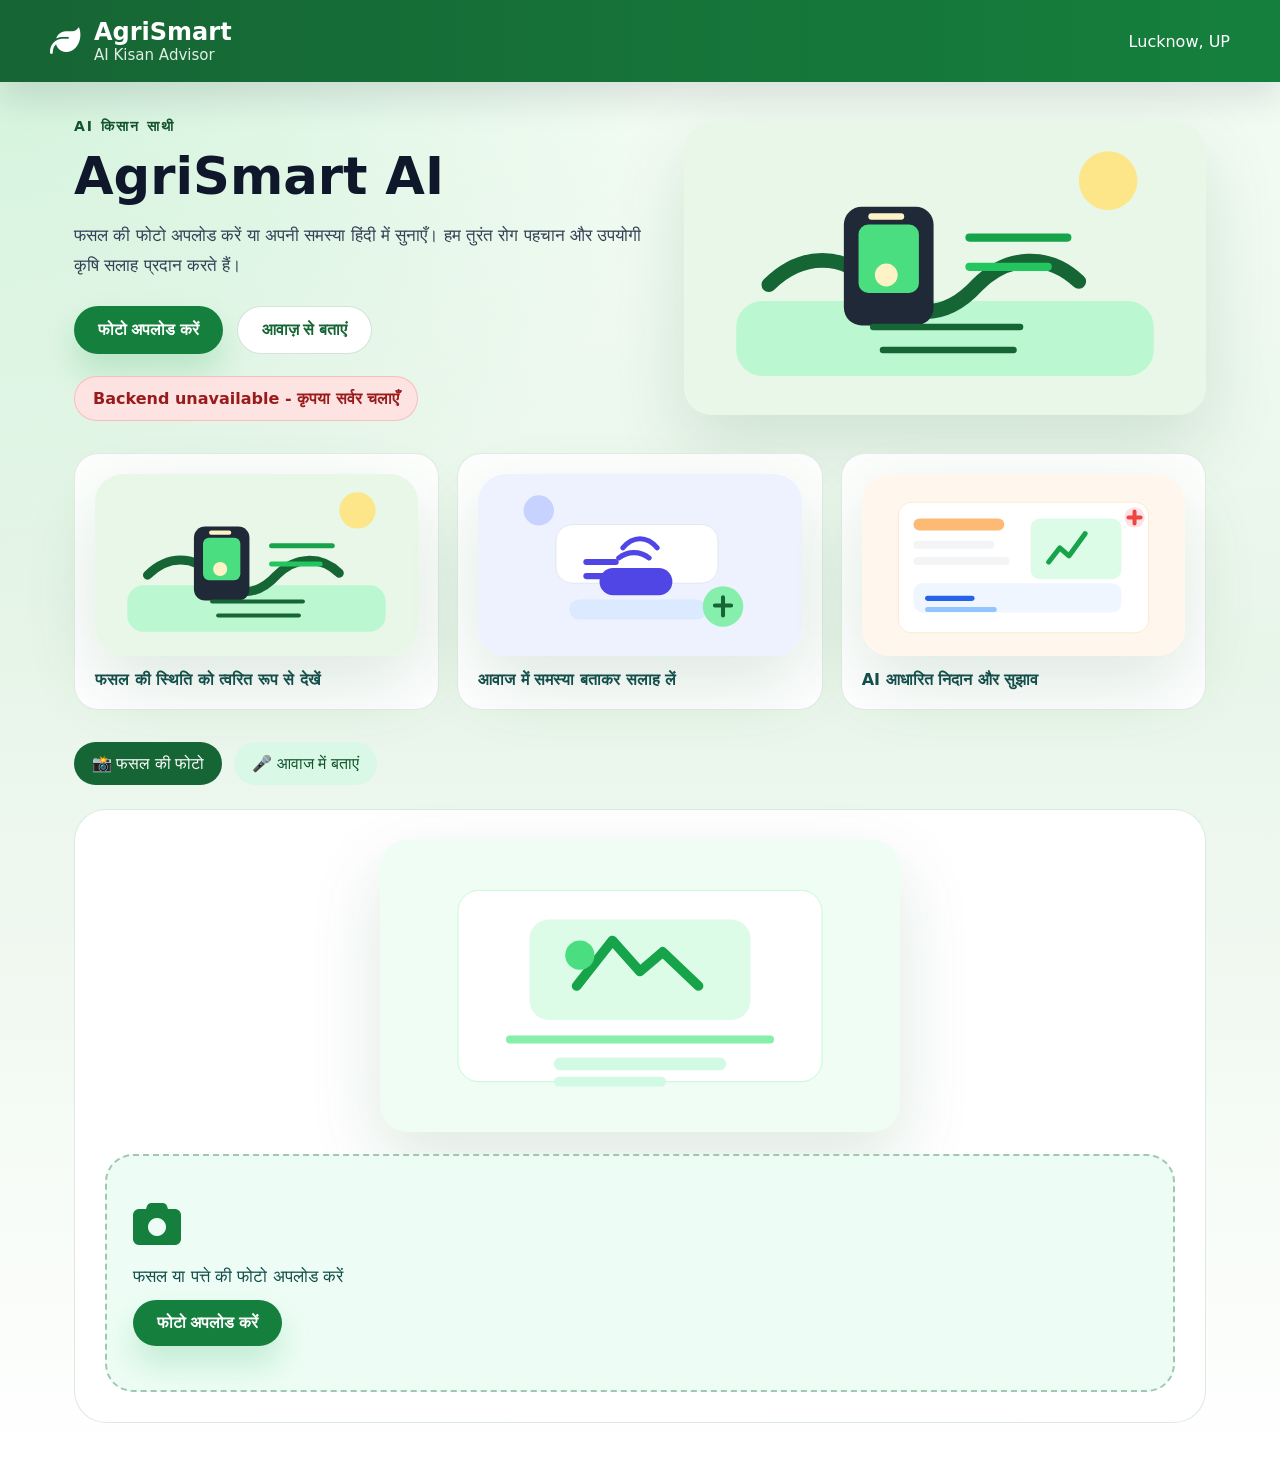
==== index.html @ ae7cc3c3 "Initial commit: add AgriSmart AI backend, frontend, Docker, CI, and README" ====
<!DOCTYPE html>
<html lang="hi">
<head>
  <meta charset="UTF-8">
  <meta name="viewport" content="width=device-width, initial-scale=1.0">
  <title>AgriSmart AI</title>
  <link rel="stylesheet" href="css/style.css">
  <link rel="stylesheet" href="https://cdnjs.cloudflare.com/ajax/libs/font-awesome/6.5.0/css/all.min.css">
</head>
<body>
  <nav class="navbar">
    <div class="nav-container">
      <div class="logo">
        <i class="fas fa-leaf"></i>
        <div>
          <h2>AgriSmart</h2>
          <p>AI Kisan Advisor</p>
        </div>             
      </div>
      <div class="location">Lucknow, UP</div>
    </div>
  </nav>

  <div class="container">
    <div class="hero">
      <div class="hero-grid">
        <div>
          <span class="eyebrow">AI किसान साथी</span>
          <h1>AgriSmart AI</h1>
          <p>फसल की फोटो अपलोड करें या अपनी समस्या हिंदी में सुनाएँ। हम तुरंत रोग पहचान और उपयोगी कृषि सलाह प्रदान करते हैं।</p>
          <div class="hero-actions">
            <button class="btn btn-primary" onclick="showTab(0)">फोटो अपलोड करें</button>
            <button class="btn btn-secondary" onclick="showTab(1)">आवाज़ से बताएं</button>
          </div>
          <div id="backend-status" class="backend-status">Backend status: जांच की जा रही है...</div>
        </div>
        <div class="hero-image">
          <img src="assets/crop-check.svg" alt="Illustration of an AI crop inspection app">
        </div>
      </div>
    </div>

    <section class="image-showcase" aria-label="App feature images">
      <div class="image-card">
        <img src="assets/crop-check.svg" alt="Illustration of checking crop health with a phone">
        <p>फसल की स्थिति को त्वरित रूप से देखें</p>
      </div>
      <div class="image-card">
        <img src="assets/voice-guide.svg" alt="Illustration of voice-based crop guidance">
        <p>आवाज में समस्या बताकर सलाह लें</p>
      </div>
      <div class="image-card">
        <img src="assets/diagnosis.svg" alt="Illustration of AI diagnosis results">
        <p>AI आधारित निदान और सुझाव</p>
      </div>
    </section>

    <div class="tabs">
      <button class="tab-btn active" onclick="showTab(0)">📸 फसल की फोटो</button>
      <button class="tab-btn" onclick="showTab(1)">🎤 आवाज में बताएं</button>
    </div>

    <!-- Photo Tab -->
    <div id="photo-tab" class="tab-content">
      <div class="upload-box">
        <div class="section-illustration">
          <img src="assets/upload-photo.svg" alt="Illustration of uploading a crop photo">
        </div>
        <form id="upload-form" enctype="multipart/form-data">
          <input type="file" id="image-upload" accept="image/*" hidden>
          <div id="preview-card" class="preview-card" style="display:none;">
            <img id="preview-img" alt="Selected photo preview">
            <div id="preview-text"></div>
          </div>
          <div class="upload-area" onclick="document.getElementById('image-upload').click()">
            <i class="fas fa-camera fa-3x"></i>
            <p>फसल या पत्ते की फोटो अपलोड करें</p>
            <button id="upload-btn" type="button" class="btn btn-primary" onclick="uploadImage()">फोटो अपलोड करें</button>
          </div>
        </form>
      </div>
    </div>

    <!-- Voice Tab -->
    <div id="voice-tab" class="tab-content" style="display: none;">
      <div class="voice-box">
        <div class="section-illustration">
          <img src="assets/voice-guide.svg" alt="Illustration of a voice assistant guiding crop diagnosis">
        </div>
        <button id="record-btn" class="record-btn">
          <i class="fas fa-microphone"></i>
        </button>
        <p id="voice-status">अपनी समस्या बताएं (हिंदी में बोलें)</p>
      </div>
    </div>
  </div>

  <script src="fronend.js"></script>
</body>
</html>
---- css/style.css ----
* {
  box-sizing: border-box;
}

html {
  scroll-behavior: smooth;
}

body {
  margin: 0;
  min-height: 100vh;
  font-family: 'Inter', system-ui, -apple-system, BlinkMacSystemFont, 'Segoe UI', sans-serif;
  background: radial-gradient(circle at top left, rgba(34, 197, 94, 0.16), transparent 35%),
    linear-gradient(180deg, #f5fdf5 0%, #e8f5e9 45%, #ffffff 100%);
  color: #0f172a;
}

body::selection {
  background: #22c55e;
  color: #ffffff;
}

.navbar {
  background: linear-gradient(90deg, #166534, #15803d);
  color: #ffffff;
  padding: 18px 24px;
  box-shadow: 0 16px 36px rgba(15, 23, 42, 0.12);
}

.nav-container {
  max-width: 1180px;
  margin: 0 auto;
  display: flex;
  justify-content: space-between;
  align-items: center;
  gap: 18px;
}

.logo {
  display: flex;
  align-items: center;
  gap: 14px;
}

.logo i {
  font-size: 1.9rem;
}

.logo h2,
.logo p {
  margin: 0;
}

.logo p {
  font-size: 0.94rem;
  color: rgba(255, 255, 255, 0.88);
}

.container {
  max-width: 1180px;
  margin: 0 auto;
  padding: 34px 24px 56px;
}

.hero {
  margin-bottom: 32px;
}

.hero-grid {
  display: grid;
  grid-template-columns: minmax(0, 1.05fr) minmax(360px, 0.95fr);
  gap: 32px;
  align-items: center;
}

.eyebrow {
  display: inline-flex;
  align-items: center;
  gap: 8px;
  margin-bottom: 16px;
  font-size: 0.88rem;
  font-weight: 800;
  color: #14532d;
  letter-spacing: 0.14em;
  text-transform: uppercase;
}

.hero h1 {
  margin: 0;
  font-size: clamp(2.6rem, 4vw, 4.2rem);
  line-height: 0.98;
}

.hero p {
  margin: 20px 0 0;
  font-size: 1.05rem;
  max-width: 640px;
  line-height: 1.75;
  color: #334155;
}

.hero-actions {
  display: flex;
  flex-wrap: wrap;
  gap: 14px;
  margin-top: 26px;
}

.btn {
  display: inline-flex;
  align-items: center;
  justify-content: center;
  border: none;
  border-radius: 999px;
  padding: 14px 24px;
  font-size: 1rem;
  font-weight: 700;
  cursor: pointer;
  transition: transform 180ms ease, box-shadow 180ms ease, background-color 180ms ease;
}

.btn:hover {
  transform: translateY(-1px);
}

.btn-primary {
  background: #15803d;
  color: #ffffff;
  box-shadow: 0 18px 32px rgba(22, 163, 74, 0.2);
}

.btn-secondary {
  background: #ffffff;
  color: #166534;
  border: 1px solid rgba(22, 101, 52, 0.18);
}

.backend-status {
  margin-top: 22px;
  display: inline-flex;
  align-items: center;
  gap: 10px;
  padding: 12px 18px;
  border-radius: 999px;
  border: 1px solid rgba(22, 101, 52, 0.16);
  background: rgba(236, 253, 245, 0.95);
  color: #0f5132;
  font-weight: 700;
}

.backend-status.error {
  background: rgba(254, 226, 226, 0.95);
  border-color: rgba(239, 68, 68, 0.24);
  color: #991b1b;
}

.hero-image img,
.image-card img,
.section-illustration img {
  width: 100%;
  display: block;
  border-radius: 28px;
  box-shadow: 0 28px 72px rgba(22, 101, 52, 0.14);
}

.image-showcase {
  display: grid;
  grid-template-columns: repeat(auto-fit, minmax(220px, 1fr));
  gap: 18px;
  margin: 26px 0 32px;
}

.image-card {
  background: linear-gradient(180deg, rgba(255, 255, 255, 0.9), #ffffff);
  border: 1px solid rgba(22, 101, 52, 0.12);
  border-radius: 24px;
  padding: 20px;
  transition: transform 180ms ease, box-shadow 180ms ease;
}

.image-card:hover {
  transform: translateY(-3px);
  box-shadow: 0 24px 52px rgba(22, 101, 52, 0.16);
}

.image-card p {
  margin: 14px 0 0;
  font-weight: 700;
  color: #134e4a;
}

.tabs {
  display: flex;
  gap: 12px;
  margin-bottom: 24px;
  flex-wrap: wrap;
}

.tab-btn {
  border: none;
  border-radius: 999px;
  padding: 12px 18px;
  font-size: 1rem;
  background: #d9f9e6;
  color: #14532d;
  cursor: pointer;
  transition: background-color 180ms ease;
}

.tab-btn:hover {
  background: #b7f3c4;
}

.tab-btn.active {
  background: #166534;
  color: #ffffff;
}

.tab-content {
  background: rgba(255, 255, 255, 0.96);
  border: 1px solid rgba(22, 101, 52, 0.14);
  border-radius: 32px;
  padding: 30px;
}

.upload-box,
.voice-box {
  display: grid;
  gap: 22px;
}

.upload-area {
  cursor: pointer;
  border: 2px dashed rgba(22, 101, 52, 0.35);
  border-radius: 28px;
  padding: 44px 26px;
  transition: background-color 180ms ease, border-color 180ms ease;
  background: rgba(236, 253, 245, 0.92);
}

.upload-area:hover {
  background: rgba(220, 252, 231, 0.92);
  border-color: #22c55e;
}

.preview-card {
  display: none;
  grid-template-columns: 90px 1fr;
  gap: 18px;
  align-items: center;
  padding: 18px;
  margin-bottom: 20px;
  border-radius: 24px;
  border: 1px solid rgba(22, 101, 52, 0.18);
  background: rgba(255, 255, 255, 0.92);
}

.preview-card img {
  width: 90px;
  height: 90px;
  object-fit: cover;
  border-radius: 18px;
  box-shadow: 0 16px 30px rgba(22, 101, 52, 0.08);
}

#preview-text {
  color: #133b24;
  font-weight: 700;
}

.upload-area i {
  color: #15803d;
}

.upload-area p {
  margin: 18px 0 14px;
  font-size: 1.05rem;
  color: #134e4a;
}

.voice-box {
  text-align: center;
}

.voice-box p {
  margin: 16px auto 0;
  font-size: 1rem;
  color: #334155;
}

.section-illustration {
  max-width: 520px;
  margin: 0 auto;
}

.section-illustration img {
  background: #f0fdf4;
}

.record-btn {
  width: 92px;
  height: 92px;
  border: none;
  border-radius: 50%;
  background: linear-gradient(180deg, #22c55e, #15803d);
  color: #ffffff;
  font-size: 1.55rem;
  cursor: pointer;
  transition: transform 180ms ease, box-shadow 180ms ease;
  box-shadow: 0 18px 40px rgba(22, 101, 52, 0.22);
}

.record-btn:hover {
  transform: scale(1.04);
}

.result-card {
  padding: 30px;
}

.result-grid {
  display: grid;
  grid-template-columns: 1.15fr 0.85fr;
  gap: 26px;
  align-items: center;
}

.result-summary {
  border-radius: 28px;
  background: #f8fafc;
  padding: 28px;
  box-shadow: 0 24px 50px rgba(15, 23, 42, 0.06);
}

.result-summary h2 {
  margin-top: 0;
}

.result-summary p {
  margin: 14px 0;
  line-height: 1.75;
  color: #334155;
}

.status-pill {
  display: inline-flex;
  align-items: center;
  gap: 10px;
  padding: 10px 16px;
  border-radius: 999px;
  background: #d1fae5;
  color: #065f46;
  font-weight: 700;
  margin-bottom: 18px;
}

.result-image img {
  width: 100%;
  border-radius: 28px;
}

.advice-box {
  margin-top: 30px;
  padding: 24px;
  background: linear-gradient(180deg, #eff6ff 0%, #ffffff 100%);
  border: 1px solid rgba(59, 130, 246, 0.18);
  border-radius: 28px;
}

.advice-box h3 {
  margin-top: 0;
}

.advice-box p {
  margin: 16px 0 0;
  line-height: 1.8;
  color: #1e293b;
}

.result-card .btn {
  margin-top: 28px;
}

@media (max-width: 860px) {
  .hero-grid,
  .result-grid {
    grid-template-columns: 1fr;
  }

  .hero-actions {
    justify-content: stretch;
  }

  .hero-actions .btn {
    width: 100%;
  }
}

@media (max-width: 620px) {
  .container {
    padding: 24px 18px 40px;
  }

  .upload-area {
    padding: 32px 18px;
  }
}
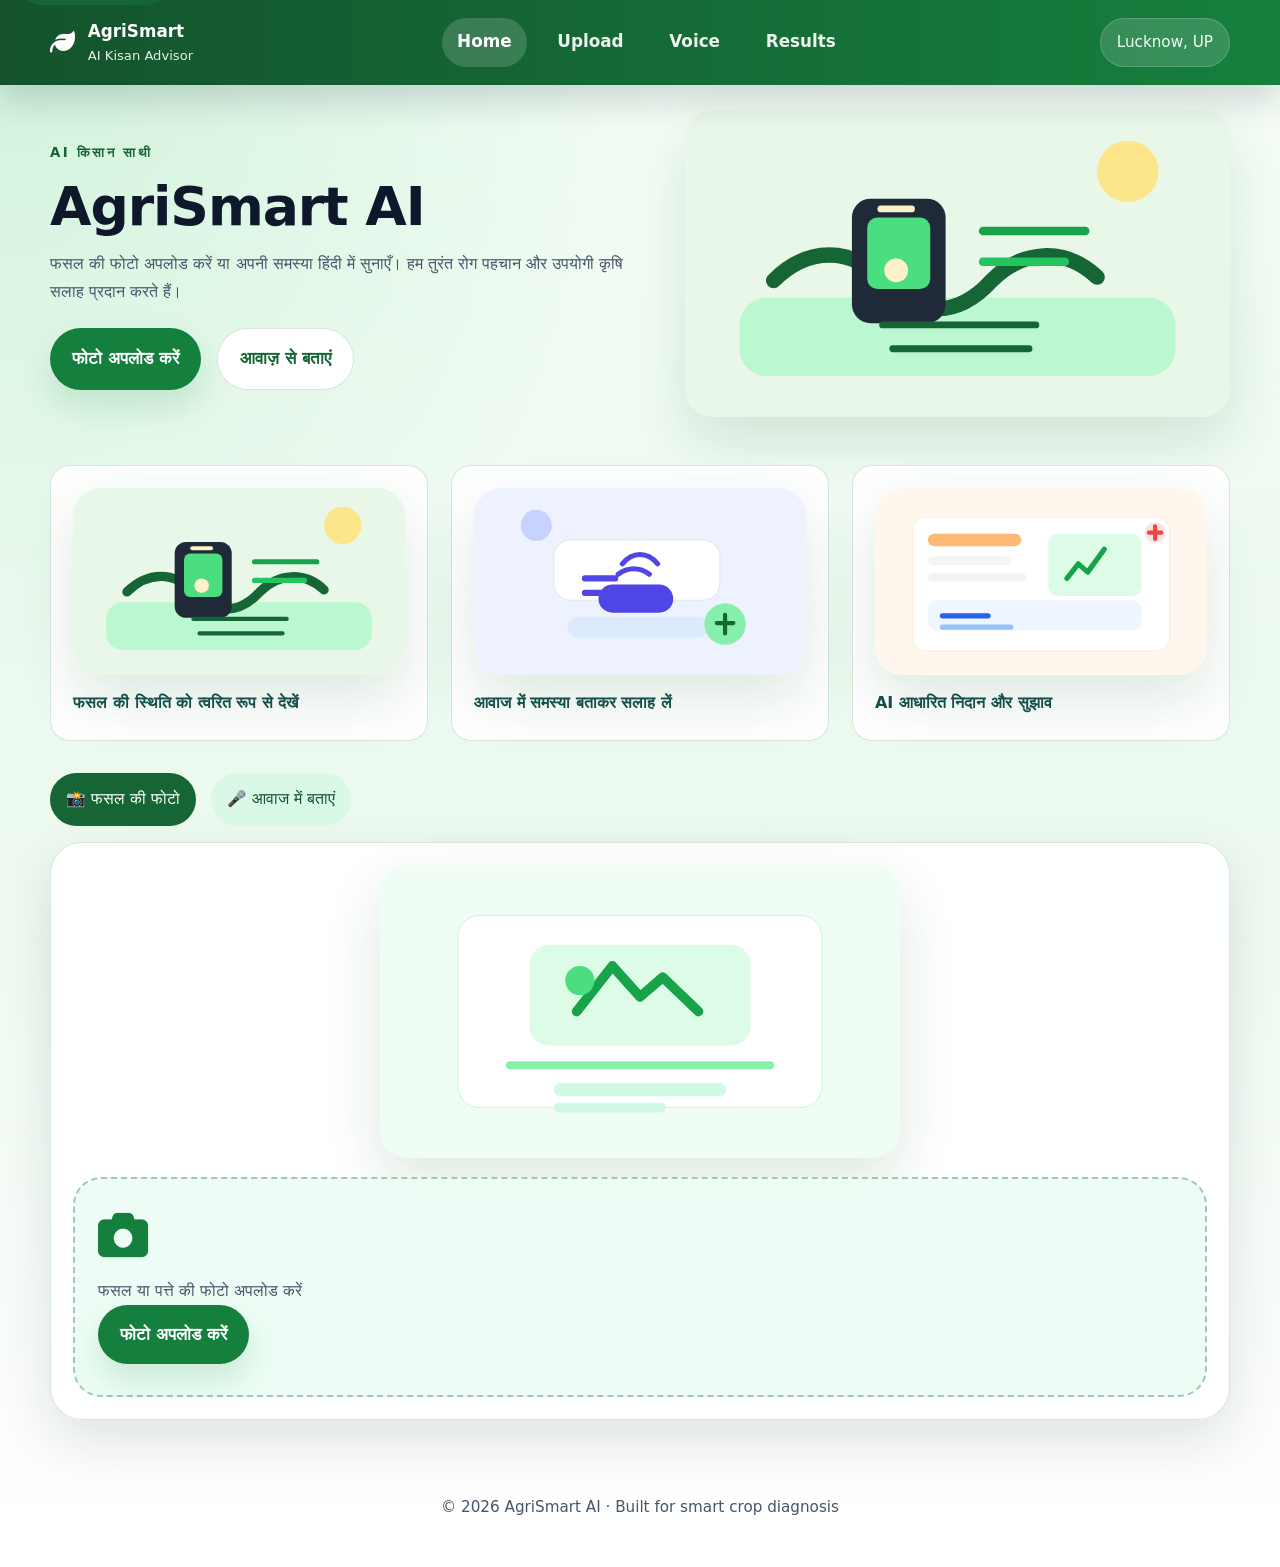
==== commit 6a71a562: "Improve responsive UI and accessibility for AgriSmart AI" ====
--- a/index.html
+++ b/index.html
@@ -3,68 +3,80 @@
 <head>
   <meta charset="UTF-8">
   <meta name="viewport" content="width=device-width, initial-scale=1.0">
+  <meta name="description" content="AgriSmart AI एक AI-आधारित कृषि सहायक है जो फसल की फोटो से रोग पहचान और उपयोगी सलाह देता है।">
+  <meta name="theme-color" content="#15803d">
+  <meta property="og:title" content="AgriSmart AI">
+  <meta property="og:description" content="फसल की फोटो अपलोड करें और तुरंत AI से रोग पहचान और कृषि सलाह पाएं।">
   <title>AgriSmart AI</title>
   <link rel="stylesheet" href="css/style.css">
   <link rel="stylesheet" href="https://cdnjs.cloudflare.com/ajax/libs/font-awesome/6.5.0/css/all.min.css">
 </head>
 <body>
-  <nav class="navbar">
+  <a class="skip-link" href="#main-content">मुख्य सामग्री पर जाएँ</a>
+  <nav class="navbar" aria-label="Primary navigation">
     <div class="nav-container">
-      <div class="logo">
+      <a class="logo" href="index.html" aria-label="AgriSmart AI होम">
         <i class="fas fa-leaf"></i>
         <div>
           <h2>AgriSmart</h2>
           <p>AI Kisan Advisor</p>
-        </div>             
+        </div>
+      </a>
+      <button class="menu-toggle" id="menu-toggle" aria-label="Open navigation menu" aria-expanded="false" aria-controls="nav-links">
+        <span></span><span></span><span></span>
+      </button>
+      <div class="nav-links" id="nav-links">
+        <a class="nav-link active" href="index.html">Home</a>
+        <a class="nav-link" href="#upload-section">Upload</a>
+        <a class="nav-link" href="#voice-section">Voice</a>
+        <a class="nav-link" href="results.html">Results</a>
       </div>
-      <div class="location">Lucknow, UP</div>
+      <div class="location" aria-label="Current location">Lucknow, UP</div>
     </div>
   </nav>
 
-  <div class="container">
-    <div class="hero">
+  <main id="main-content" class="container">
+    <section class="hero" aria-labelledby="hero-heading">
       <div class="hero-grid">
         <div>
           <span class="eyebrow">AI किसान साथी</span>
-          <h1>AgriSmart AI</h1>
+          <h1 id="hero-heading">AgriSmart AI</h1>
           <p>फसल की फोटो अपलोड करें या अपनी समस्या हिंदी में सुनाएँ। हम तुरंत रोग पहचान और उपयोगी कृषि सलाह प्रदान करते हैं।</p>
           <div class="hero-actions">
-            <button class="btn btn-primary" onclick="showTab(0)">फोटो अपलोड करें</button>
-            <button class="btn btn-secondary" onclick="showTab(1)">आवाज़ से बताएं</button>
+            <button class="btn btn-primary" type="button" onclick="showTab(0)">फोटो अपलोड करें</button>
+            <button class="btn btn-secondary" type="button" onclick="showTab(1)">आवाज़ से बताएं</button>
           </div>
-          <div id="backend-status" class="backend-status">Backend status: जांच की जा रही है...</div>
         </div>
         <div class="hero-image">
-          <img src="assets/crop-check.svg" alt="Illustration of an AI crop inspection app">
+          <img src="assets/crop-check.svg" alt="Illustration of an AI crop inspection app" loading="eager" decoding="async">
         </div>
-      </div>
-    </div>
-
-    <section class="image-showcase" aria-label="App feature images">
-      <div class="image-card">
-        <img src="assets/crop-check.svg" alt="Illustration of checking crop health with a phone">
-        <p>फसल की स्थिति को त्वरित रूप से देखें</p>
-      </div>
-      <div class="image-card">
-        <img src="assets/voice-guide.svg" alt="Illustration of voice-based crop guidance">
-        <p>आवाज में समस्या बताकर सलाह लें</p>
-      </div>
-      <div class="image-card">
-        <img src="assets/diagnosis.svg" alt="Illustration of AI diagnosis results">
-        <p>AI आधारित निदान और सुझाव</p>
       </div>
     </section>
 
-    <div class="tabs">
-      <button class="tab-btn active" onclick="showTab(0)">📸 फसल की फोटो</button>
-      <button class="tab-btn" onclick="showTab(1)">🎤 आवाज में बताएं</button>
+    <section class="image-showcase" aria-label="App feature images">
+      <article class="image-card">
+        <img src="assets/crop-check.svg" alt="Illustration of checking crop health with a phone" loading="lazy" decoding="async">
+        <p>फसल की स्थिति को त्वरित रूप से देखें</p>
+      </article>
+      <article class="image-card">
+        <img src="assets/voice-guide.svg" alt="Illustration of voice-based crop guidance" loading="lazy" decoding="async">
+        <p>आवाज में समस्या बताकर सलाह लें</p>
+      </article>
+      <article class="image-card">
+        <img src="assets/diagnosis.svg" alt="Illustration of AI diagnosis results" loading="lazy" decoding="async">
+        <p>AI आधारित निदान और सुझाव</p>
+      </article>
+    </section>
+
+    <div class="tabs" role="tablist" aria-label="Upload or voice interface">
+      <button class="tab-btn active" type="button" role="tab" aria-selected="true" aria-controls="photo-tab" onclick="showTab(0)">📸 फसल की फोटो</button>
+      <button class="tab-btn" type="button" role="tab" aria-selected="false" aria-controls="voice-tab" onclick="showTab(1)">🎤 आवाज में बताएं</button>
     </div>
 
-    <!-- Photo Tab -->
-    <div id="photo-tab" class="tab-content">
-      <div class="upload-box">
+    <section id="photo-tab" class="tab-content" role="tabpanel" aria-labelledby="photo-tab-button">
+      <div class="upload-box" id="upload-section">
         <div class="section-illustration">
-          <img src="assets/upload-photo.svg" alt="Illustration of uploading a crop photo">
+          <img src="assets/upload-photo.svg" alt="Illustration of uploading a crop photo" loading="lazy" decoding="async">
         </div>
         <form id="upload-form" enctype="multipart/form-data">
           <input type="file" id="image-upload" accept="image/*" hidden>
@@ -72,28 +84,31 @@
             <img id="preview-img" alt="Selected photo preview">
             <div id="preview-text"></div>
           </div>
-          <div class="upload-area" onclick="document.getElementById('image-upload').click()">
-            <i class="fas fa-camera fa-3x"></i>
+          <div class="upload-area" onclick="document.getElementById('image-upload').click()" role="button" tabindex="0" onkeydown="if(event.key==='Enter'||event.key===' '){event.preventDefault(); document.getElementById('image-upload').click();}">
+            <i class="fas fa-camera fa-3x" aria-hidden="true"></i>
             <p>फसल या पत्ते की फोटो अपलोड करें</p>
             <button id="upload-btn" type="button" class="btn btn-primary" onclick="uploadImage()">फोटो अपलोड करें</button>
           </div>
         </form>
       </div>
-    </div>
+    </section>
 
-    <!-- Voice Tab -->
-    <div id="voice-tab" class="tab-content" style="display: none;">
-      <div class="voice-box">
+    <section id="voice-tab" class="tab-content" role="tabpanel" aria-labelledby="voice-tab-button" hidden>
+      <div class="voice-box" id="voice-section">
         <div class="section-illustration">
-          <img src="assets/voice-guide.svg" alt="Illustration of a voice assistant guiding crop diagnosis">
+          <img src="assets/voice-guide.svg" alt="Illustration of a voice assistant guiding crop diagnosis" loading="lazy" decoding="async">
         </div>
-        <button id="record-btn" class="record-btn">
-          <i class="fas fa-microphone"></i>
+        <button id="record-btn" class="record-btn" type="button" aria-label="Record voice note">
+          <i class="fas fa-microphone" aria-hidden="true"></i>
         </button>
         <p id="voice-status">अपनी समस्या बताएं (हिंदी में बोलें)</p>
       </div>
-    </div>
-  </div>
+    </section>
+  </main>
+
+  <footer class="site-footer">
+    <p>© 2026 AgriSmart AI · Built for smart crop diagnosis</p>
+  </footer>
 
   <script src="fronend.js"></script>
 </body>
--- a/css/style.css
+++ b/css/style.css
@@ -1,3 +1,26 @@
+:root {
+  color-scheme: light;
+  --bg: #f4fbf6;
+  --surface: rgba(255, 255, 255, 0.94);
+  --surface-strong: #ffffff;
+  --text: #0f172a;
+  --muted: #475569;
+  --primary: #15803d;
+  --primary-dark: #166534;
+  --border: rgba(22, 101, 52, 0.16);
+  --shadow: 0 20px 55px rgba(15, 23, 42, 0.12);
+  --radius-lg: 28px;
+  --radius-md: 20px;
+  --space-xs: clamp(0.5rem, 1vw, 0.75rem);
+  --space-sm: clamp(0.75rem, 1.2vw, 1rem);
+  --space-md: clamp(1rem, 2vw, 1.4rem);
+  --space-lg: clamp(1.4rem, 3vw, 2rem);
+  --space-xl: clamp(2rem, 4vw, 3rem);
+  --fs-body: clamp(0.95rem, 1vw + 0.75rem, 1.05rem);
+  --fs-h1: clamp(1.9rem, 3vw + 1rem, 3.35rem);
+  --fs-h2: clamp(1.3rem, 1.2vw + 1rem, 1.7rem);
+}
+
 * {
   box-sizing: border-box;
 }
@@ -9,41 +32,97 @@
 body {
   margin: 0;
   min-height: 100vh;
+  overflow-x: hidden;
   font-family: 'Inter', system-ui, -apple-system, BlinkMacSystemFont, 'Segoe UI', sans-serif;
-  background: radial-gradient(circle at top left, rgba(34, 197, 94, 0.16), transparent 35%),
-    linear-gradient(180deg, #f5fdf5 0%, #e8f5e9 45%, #ffffff 100%);
-  color: #0f172a;
+  background: radial-gradient(circle at top left, rgba(34, 197, 94, 0.18), transparent 34%),
+    linear-gradient(180deg, #f6fdf7 0%, #ebf9ee 48%, #ffffff 100%);
+  color: var(--text);
+  line-height: 1.65;
+  font-size: var(--fs-body);
 }
 
 body::selection {
-  background: #22c55e;
-  color: #ffffff;
+  background: var(--primary);
+  color: #ffffff;
+}
+
+img {
+  max-width: 100%;
+  height: auto;
+  display: block;
+}
+
+a {
+  color: inherit;
+}
+
+button,
+input,
+textarea,
+select {
+  font: inherit;
+}
+
+button,
+input,
+textarea,
+select,
+a {
+  min-height: 44px;
+}
+
+button:focus-visible,
+a:focus-visible,
+input:focus-visible {
+  outline: 3px solid rgba(21, 128, 61, 0.34);
+  outline-offset: 3px;
+}
+
+.skip-link {
+  position: absolute;
+  left: 1rem;
+  top: -3rem;
+  z-index: 200;
+  background: var(--primary-dark);
+  color: #ffffff;
+  padding: 0.8rem 1rem;
+  border-radius: 999px;
+  transition: top 160ms ease;
+}
+
+.skip-link:focus {
+  top: 1rem;
 }
 
 .navbar {
-  background: linear-gradient(90deg, #166534, #15803d);
-  color: #ffffff;
-  padding: 18px 24px;
-  box-shadow: 0 16px 36px rgba(15, 23, 42, 0.12);
+  position: sticky;
+  top: 0;
+  z-index: 100;
+  background: linear-gradient(90deg, #14532d, #15803d);
+  box-shadow: 0 16px 34px rgba(15, 23, 42, 0.16);
 }
 
 .nav-container {
-  max-width: 1180px;
+  width: min(100% - 2rem, 1180px);
   margin: 0 auto;
   display: flex;
+  align-items: center;
   justify-content: space-between;
-  align-items: center;
-  gap: 18px;
+  gap: var(--space-sm);
+  padding: clamp(0.8rem, 1vw + 0.4rem, 1.1rem) 0;
 }
 
 .logo {
-  display: flex;
-  align-items: center;
-  gap: 14px;
+  display: inline-flex;
+  align-items: center;
+  gap: 0.8rem;
+  color: #ffffff;
+  text-decoration: none;
+  flex: 0 1 auto;
 }
 
 .logo i {
-  font-size: 1.9rem;
+  font-size: 1.55rem;
 }
 
 .logo h2,
@@ -51,59 +130,129 @@
   margin: 0;
 }
 
+.logo h2 {
+  font-size: 1.05rem;
+}
+
 .logo p {
-  font-size: 0.94rem;
-  color: rgba(255, 255, 255, 0.88);
+  font-size: 0.82rem;
+  color: rgba(255, 255, 255, 0.9);
+}
+
+.nav-links {
+  display: flex;
+  align-items: center;
+  gap: var(--space-sm);
+  flex-wrap: wrap;
+}
+
+.nav-link {
+  text-decoration: none;
+  color: rgba(255, 255, 255, 0.92);
+  font-weight: 600;
+  padding: 0.65rem 0.95rem;
+  border-radius: 999px;
+  transition: background-color 180ms ease, color 180ms ease;
+  display: inline-flex;
+  align-items: center;
+  justify-content: center;
+}
+
+.nav-link:hover,
+.nav-link:focus-visible,
+.nav-link.active {
+  background: rgba(255, 255, 255, 0.16);
+  color: #ffffff;
+}
+
+.menu-toggle {
+  display: none;
+  align-items: center;
+  justify-content: center;
+  width: 44px;
+  height: 44px;
+  padding: 0;
+  border: 0;
+  border-radius: 50%;
+  background: rgba(255, 255, 255, 0.16);
+  color: #ffffff;
+  cursor: pointer;
+}
+
+.menu-toggle span {
+  display: block;
+  width: 20px;
+  height: 2px;
+  background: currentColor;
+  margin: 3px 0;
+  border-radius: 999px;
+}
+
+.location {
+  background: rgba(255, 255, 255, 0.15);
+  border: 1px solid rgba(255, 255, 255, 0.16);
+  padding: 0.7rem 1rem;
+  border-radius: 999px;
+  font-size: 0.95rem;
+  color: #f0fdf4;
+  white-space: nowrap;
 }
 
 .container {
-  max-width: 1180px;
+  width: min(100% - 2rem, 1180px);
   margin: 0 auto;
-  padding: 34px 24px 56px;
+  padding: clamp(1.2rem, 2vw, 2rem) 0 clamp(2.4rem, 3vw, 3.2rem);
 }
 
 .hero {
-  margin-bottom: 32px;
+  margin-bottom: var(--space-xl);
 }
 
 .hero-grid {
   display: grid;
-  grid-template-columns: minmax(0, 1.05fr) minmax(360px, 0.95fr);
-  gap: 32px;
+  grid-template-columns: minmax(0, 1.05fr) minmax(320px, 0.95fr);
+  gap: clamp(1.2rem, 2.5vw, 2rem);
   align-items: center;
 }
 
 .eyebrow {
   display: inline-flex;
   align-items: center;
-  gap: 8px;
-  margin-bottom: 16px;
-  font-size: 0.88rem;
+  gap: 0.5rem;
+  margin-bottom: 1rem;
+  font-size: 0.83rem;
   font-weight: 800;
-  color: #14532d;
-  letter-spacing: 0.14em;
+  color: var(--primary-dark);
+  letter-spacing: 0.18em;
   text-transform: uppercase;
 }
 
 .hero h1 {
   margin: 0;
-  font-size: clamp(2.6rem, 4vw, 4.2rem);
-  line-height: 0.98;
-}
-
-.hero p {
-  margin: 20px 0 0;
-  font-size: 1.05rem;
-  max-width: 640px;
+  font-size: var(--fs-h1);
+  line-height: 1.04;
+  letter-spacing: -0.02em;
+}
+
+.hero p,
+.hero-card p,
+.section-intro p,
+.result-summary p,
+.advice-box p,
+.voice-box p,
+.upload-area p,
+.image-card p {
+  margin: 0.9rem 0 0;
+  font-size: 1rem;
   line-height: 1.75;
-  color: #334155;
+  color: var(--muted);
 }
 
 .hero-actions {
   display: flex;
   flex-wrap: wrap;
-  gap: 14px;
-  margin-top: 26px;
+  gap: var(--space-sm);
+  margin-top: 1.4rem;
 }
 
 .btn {
@@ -112,11 +261,14 @@
   justify-content: center;
   border: none;
   border-radius: 999px;
-  padding: 14px 24px;
-  font-size: 1rem;
+  padding: clamp(0.85rem, 1.4vw, 1rem) clamp(1rem, 2vw, 1.4rem);
+  font-size: var(--fs-body);
   font-weight: 700;
   cursor: pointer;
   transition: transform 180ms ease, box-shadow 180ms ease, background-color 180ms ease;
+  text-decoration: none;
+  min-height: 48px;
+  white-space: nowrap;
 }
 
 .btn:hover {
@@ -124,23 +276,24 @@
 }
 
 .btn-primary {
-  background: #15803d;
-  color: #ffffff;
-  box-shadow: 0 18px 32px rgba(22, 163, 74, 0.2);
+  background: var(--primary);
+  color: #ffffff;
+  box-shadow: 0 16px 32px rgba(21, 128, 61, 0.16);
 }
 
 .btn-secondary {
-  background: #ffffff;
-  color: #166534;
-  border: 1px solid rgba(22, 101, 52, 0.18);
+  background: var(--surface-strong);
+  color: var(--primary-dark);
+  border: 1px solid rgba(22, 101, 52, 0.16);
 }
 
 .backend-status {
-  margin-top: 22px;
+  margin-top: 1.3rem;
   display: inline-flex;
   align-items: center;
-  gap: 10px;
-  padding: 12px 18px;
+  gap: 0.65rem;
+  padding: 0.8rem 1rem;
+  flex-wrap: wrap;
   border-radius: 999px;
   border: 1px solid rgba(22, 101, 52, 0.16);
   background: rgba(236, 253, 245, 0.95);
@@ -156,55 +309,59 @@
 
 .hero-image img,
 .image-card img,
-.section-illustration img {
+.section-illustration img,
+.result-image img {
   width: 100%;
   display: block;
-  border-radius: 28px;
-  box-shadow: 0 28px 72px rgba(22, 101, 52, 0.14);
+  border-radius: var(--radius-lg);
+  box-shadow: 0 24px 56px rgba(22, 101, 52, 0.14);
+  object-fit: cover;
 }
 
 .image-showcase {
   display: grid;
   grid-template-columns: repeat(auto-fit, minmax(220px, 1fr));
-  gap: 18px;
-  margin: 26px 0 32px;
+  gap: var(--space-md);
+  margin: 1.6rem 0 2rem;
 }
 
 .image-card {
-  background: linear-gradient(180deg, rgba(255, 255, 255, 0.9), #ffffff);
-  border: 1px solid rgba(22, 101, 52, 0.12);
-  border-radius: 24px;
-  padding: 20px;
+  background: linear-gradient(180deg, rgba(255, 255, 255, 0.94), #ffffff);
+  border: 1px solid var(--border);
+  border-radius: var(--radius-md);
+  padding: var(--space-md);
   transition: transform 180ms ease, box-shadow 180ms ease;
+  min-width: 0;
 }
 
 .image-card:hover {
   transform: translateY(-3px);
-  box-shadow: 0 24px 52px rgba(22, 101, 52, 0.16);
+  box-shadow: var(--shadow);
 }
 
 .image-card p {
-  margin: 14px 0 0;
   font-weight: 700;
   color: #134e4a;
+  margin-top: 0.9rem;
 }
 
 .tabs {
   display: flex;
-  gap: 12px;
-  margin-bottom: 24px;
+  gap: var(--space-sm);
+  margin-bottom: 1rem;
   flex-wrap: wrap;
 }
 
 .tab-btn {
   border: none;
   border-radius: 999px;
-  padding: 12px 18px;
-  font-size: 1rem;
+  padding: 0.85rem 1rem;
+  font-size: 0.98rem;
   background: #d9f9e6;
+  min-height: 44px;
   color: #14532d;
   cursor: pointer;
-  transition: background-color 180ms ease;
+  transition: background-color 180ms ease, transform 180ms ease;
 }
 
 .tab-btn:hover {
@@ -212,28 +369,29 @@
 }
 
 .tab-btn.active {
-  background: #166534;
+  background: var(--primary-dark);
   color: #ffffff;
 }
 
 .tab-content {
-  background: rgba(255, 255, 255, 0.96);
-  border: 1px solid rgba(22, 101, 52, 0.14);
+  background: var(--surface);
+  border: 1px solid var(--border);
   border-radius: 32px;
-  padding: 30px;
+  padding: clamp(1rem, 2vw, 1.4rem);
+  box-shadow: var(--shadow);
 }
 
 .upload-box,
 .voice-box {
   display: grid;
-  gap: 22px;
+  gap: 1.2rem;
 }
 
 .upload-area {
   cursor: pointer;
   border: 2px dashed rgba(22, 101, 52, 0.35);
-  border-radius: 28px;
-  padding: 44px 26px;
+  border-radius: var(--radius-lg);
+  padding: clamp(1.3rem, 2.4vw, 2.2rem) clamp(1rem, 2vw, 1.4rem);
   transition: background-color 180ms ease, border-color 180ms ease;
   background: rgba(236, 253, 245, 0.92);
 }
@@ -243,16 +401,20 @@
   border-color: #22c55e;
 }
 
+.upload-area i {
+  color: var(--primary);
+}
+
 .preview-card {
   display: none;
   grid-template-columns: 90px 1fr;
-  gap: 18px;
-  align-items: center;
-  padding: 18px;
-  margin-bottom: 20px;
-  border-radius: 24px;
-  border: 1px solid rgba(22, 101, 52, 0.18);
-  background: rgba(255, 255, 255, 0.92);
+  gap: 1rem;
+  align-items: center;
+  padding: 1rem;
+  margin-bottom: 1rem;
+  border-radius: var(--radius-md);
+  border: 1px solid rgba(22, 101, 52, 0.16);
+  background: rgba(255, 255, 255, 0.94);
 }
 
 .preview-card img {
@@ -260,7 +422,7 @@
   height: 90px;
   object-fit: cover;
   border-radius: 18px;
-  box-shadow: 0 16px 30px rgba(22, 101, 52, 0.08);
+  box-shadow: 0 16px 32px rgba(22, 101, 52, 0.08);
 }
 
 #preview-text {
@@ -268,24 +430,8 @@
   font-weight: 700;
 }
 
-.upload-area i {
-  color: #15803d;
-}
-
-.upload-area p {
-  margin: 18px 0 14px;
-  font-size: 1.05rem;
-  color: #134e4a;
-}
-
 .voice-box {
   text-align: center;
-}
-
-.voice-box p {
-  margin: 16px auto 0;
-  font-size: 1rem;
-  color: #334155;
 }
 
 .section-illustration {
@@ -315,93 +461,174 @@
 }
 
 .result-card {
-  padding: 30px;
+  padding: 1.4rem;
 }
 
 .result-grid {
   display: grid;
-  grid-template-columns: 1.15fr 0.85fr;
-  gap: 26px;
-  align-items: center;
-}
-
-.result-summary {
-  border-radius: 28px;
+  grid-template-columns: minmax(0, 1.1fr) minmax(260px, 0.9fr);
+  gap: 1.2rem;
+  align-items: center;
+}
+
+.result-summary,
+.advice-box {
+  border-radius: var(--radius-lg);
+  padding: 1.2rem;
   background: #f8fafc;
-  padding: 28px;
-  box-shadow: 0 24px 50px rgba(15, 23, 42, 0.06);
-}
-
-.result-summary h2 {
+  box-shadow: 0 16px 40px rgba(15, 23, 42, 0.06);
+}
+
+.result-summary h2,
+.advice-box h3 {
   margin-top: 0;
-}
-
-.result-summary p {
-  margin: 14px 0;
-  line-height: 1.75;
-  color: #334155;
+  margin-bottom: 0.7rem;
 }
 
 .status-pill {
   display: inline-flex;
   align-items: center;
-  gap: 10px;
-  padding: 10px 16px;
+  gap: 0.6rem;
+  padding: 0.7rem 0.95rem;
   border-radius: 999px;
   background: #d1fae5;
   color: #065f46;
   font-weight: 700;
-  margin-bottom: 18px;
-}
-
-.result-image img {
-  width: 100%;
-  border-radius: 28px;
+  margin-bottom: 0.9rem;
 }
 
 .advice-box {
-  margin-top: 30px;
-  padding: 24px;
+  margin-top: 1.2rem;
   background: linear-gradient(180deg, #eff6ff 0%, #ffffff 100%);
   border: 1px solid rgba(59, 130, 246, 0.18);
-  border-radius: 28px;
-}
-
-.advice-box h3 {
-  margin-top: 0;
-}
-
-.advice-box p {
-  margin: 16px 0 0;
-  line-height: 1.8;
-  color: #1e293b;
+  overflow-wrap: anywhere;
 }
 
 .result-card .btn {
-  margin-top: 28px;
-}
-
-@media (max-width: 860px) {
+  margin-top: 1.2rem;
+}
+
+.site-footer {
+  padding: 1.3rem 0 2rem;
+  color: var(--muted);
+  text-align: center;
+  font-size: 0.95rem;
+}
+
+@media (max-width: 1023px) {
   .hero-grid,
   .result-grid {
     grid-template-columns: 1fr;
   }
 
+  .hero-image {
+    max-width: 480px;
+  }
+}
+
+@media (max-width: 767px) {
+  .nav-container {
+    flex-wrap: wrap;
+  }
+
+  .menu-toggle {
+    display: inline-flex;
+    flex-direction: column;
+  }
+
+  .nav-links {
+    width: 100%;
+    display: none;
+    flex-direction: column;
+    align-items: stretch;
+    padding-top: 0.5rem;
+  }
+
+  .nav-links.open {
+    display: flex;
+  }
+
+  .nav-link {
+    width: 100%;
+    justify-content: center;
+  }
+
+  .location {
+    display: none;
+  }
+
+  .container {
+    width: min(100% - 1rem, 1180px);
+    padding: 1rem 0 2.5rem;
+  }
+
   .hero-actions {
-    justify-content: stretch;
-  }
-
-  .hero-actions .btn {
+    flex-direction: column;
+  }
+
+  .hero-actions .btn,
+  .tab-btn {
     width: 100%;
-  }
-}
-
-@media (max-width: 620px) {
+    justify-content: center;
+  }
+
+  .tabs {
+    gap: 0.55rem;
+  }
+
+  .tab-content {
+    padding: 1rem;
+  }
+
+  .preview-card {
+    grid-template-columns: 1fr;
+  }
+
+  .result-card {
+    padding: 1rem;
+  }
+
+  .upload-area {
+    padding: 1.25rem 0.95rem;
+  }
+}
+
+@media (max-width: 480px) {
+  .hero h1 {
+    font-size: clamp(1.7rem, 6vw, 2.2rem);
+  }
+
+  .nav-container {
+    gap: 0.7rem;
+  }
+
+  .logo h2 {
+    font-size: 0.95rem;
+  }
+
+  .btn {
+    width: 100%;
+  }
+
+  .tab-btn {
+    text-align: center;
+  }
+}
+
+@media (min-width: 1440px) {
   .container {
-    padding: 24px 18px 40px;
-  }
-
-  .upload-area {
-    padding: 32px 18px;
-  }
-}
+    width: min(100% - 4rem, 1280px);
+  }
+}
+
+@media (prefers-reduced-motion: reduce) {
+  html {
+    scroll-behavior: auto;
+  }
+
+  *, *::before, *::after {
+    animation-duration: 0.01ms !important;
+    animation-iteration-count: 1 !important;
+    transition-duration: 0.01ms !important;
+  }
+}
